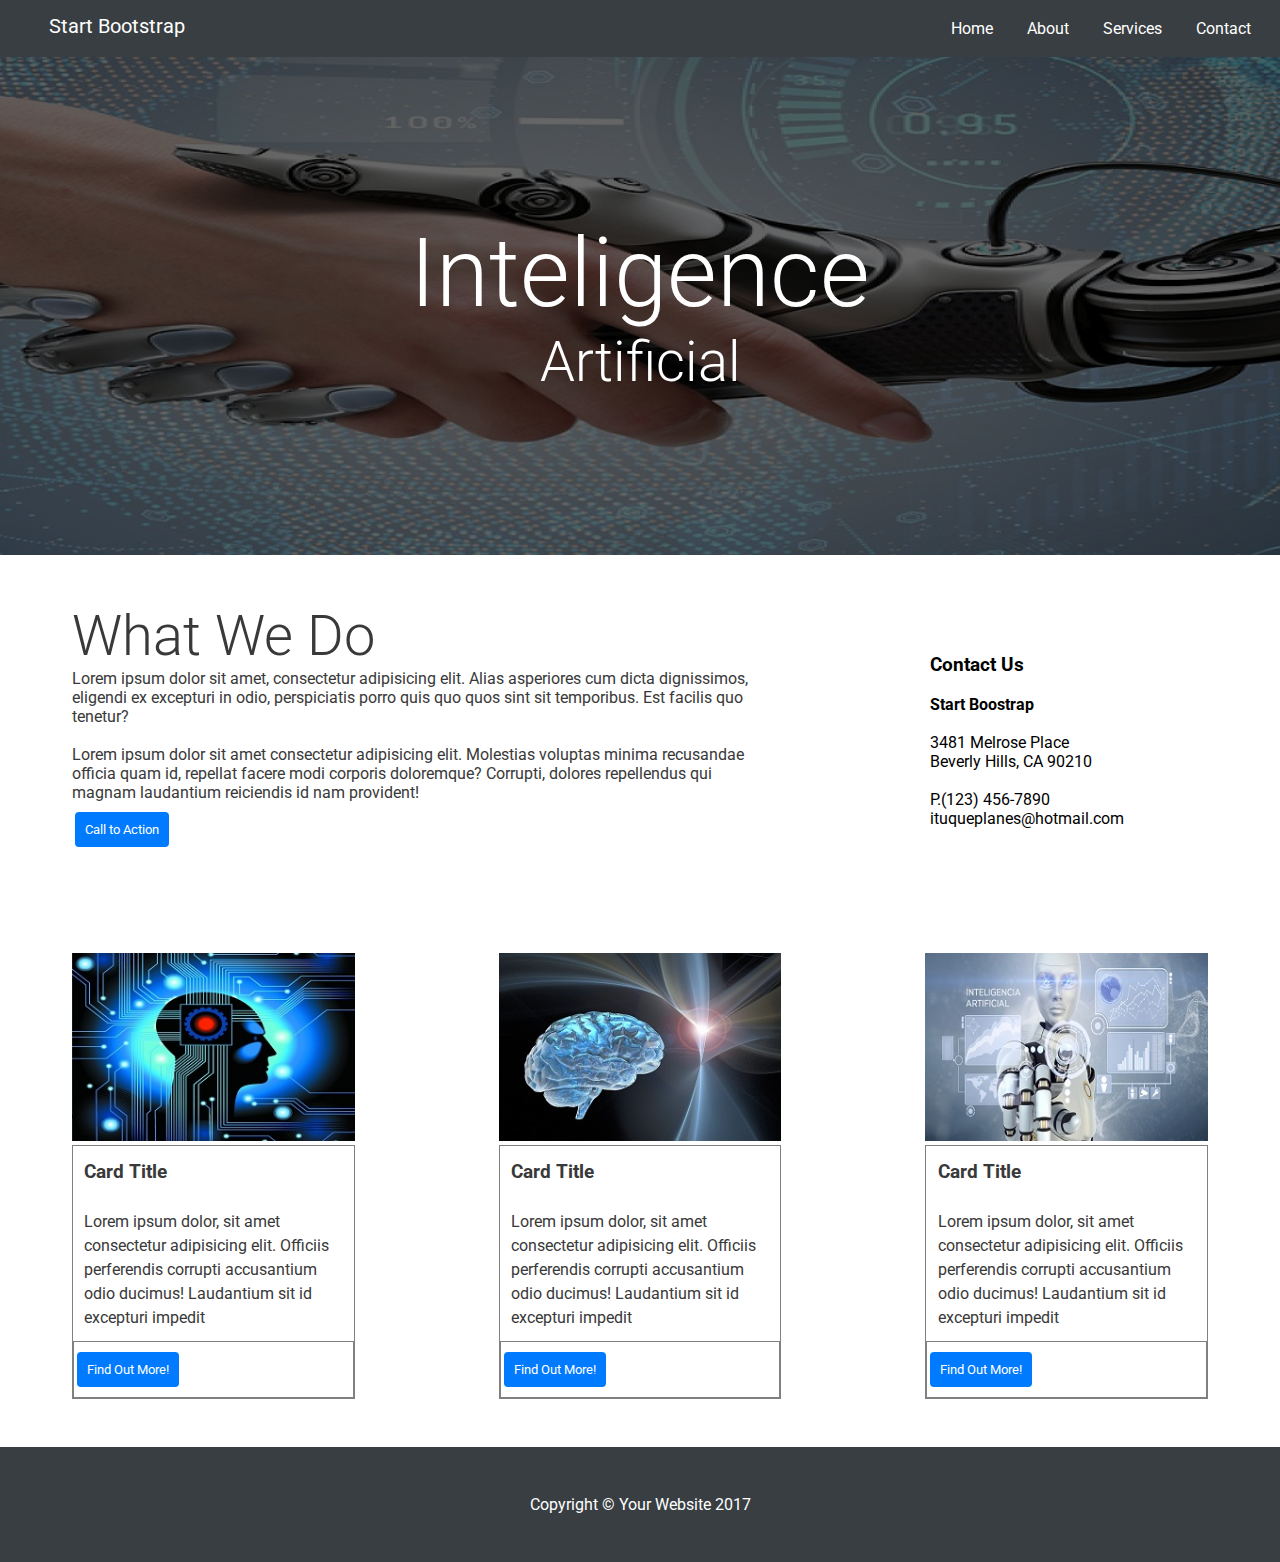
==== index.html @ 2b7523fc "Añadiendo actualizaciones web Responsive" ====
<!DOCTYPE html>
<html lang="en">
  <head>
    <meta charset="UTF-8">
    <meta name="viewport" content="width=device-width, initial-scale=1, maximum-scale=1">
    <meta http-equiv="X-UA-Compatible" content="ie=edge">
    <title>Proyecto Responsive</title>
    <link href="https://fonts.googleapis.com/css?family=Roboto:300,400" rel="stylesheet">
    <link rel="stylesheet" href="css/main.css">
  </head>
  <body>
    <header class="bg-reverse">
      <nav>
        <div class="nav-left">
          <a href="#">Start Bootstrap</a>
        </div>
        <div class="nav-right view-mobile">
          <a href="" class="main-hamburger"></a>
        </div>
        <ul class="nav-right view-desktop">
          <li><a href="#">Home</a></li>
          <li><a href="#">About</a></li>
          <li><a href="#">Services</a></li>
          <li><a href="#">Contact</a></li>
        </ul>
      </nav>
      <div class="bg-header text-center">
        <div class="overlay">
          <h1>Inteligence</h1>
          <h2>Artificial</h2>
        </div>
      </div>
    </header>
    <section>
      <div class="col-section txt-cont">
        <h2>What We Do</h2>
        <p>Lorem ipsum dolor sit amet, consectetur adipisicing elit. Alias asperiores cum dicta dignissimos, eligendi ex excepturi in odio, perspiciatis porro quis quo quos sint sit temporibus. Est facilis quo tenetur?</p>
        <br>
        <p> Lorem ipsum dolor sit amet consectetur adipisicing elit. Molestias voluptas minima recusandae officia quam id, repellat facere modi corporis doloremque? Corrupti, dolores repellendus qui magnam laudantium reiciendis id nam provident! </p>
        <button class="btn">Call to Action</button>
      </div>
         <div class="col-section section-date">
            <div class="contact" >
               <h3>Contact Us</h3> <br>
                   <a> <strong>Start Boostrap</strong></a> 
                      <br><br>
                        <p>3481 Melrose Place Beverly Hills, CA 90210 </p><br>
                        <p>P.(123) 456-7890</p>
                           <a href="http://">ituqueplanes@hotmail.com</a>                              
            </div>
        </div>
          </section>
          <section>
                  <div class="col-section">
                       <figure class="gallery-fig">
                          <img class="img" src="assets/images/galery_one.jpg" alt="Inteligencia Artificial">
                           <div class="cont-box-txt">
                            <div class="txt-box">
                            <h3>Card Title</h3> <br>
                              <p>Lorem ipsum dolor, sit amet consectetur adipisicing elit. Officiis perferendis corrupti accusantium odio ducimus! Laudantium sit id excepturi impedit</p>
                             </div>
                               <div class="button">
                                 <button class="btn">Find Out More!</button>
                              </div>
                          </div>
                        </figure>
                </div>
                <div class="col-section">
                  <figure class="gallery-fig">
                    <img class="img" src="assets/images/galery_two.jpg" alt="Inteligencia Artificial">
                    <div class="cont-box-txt">
                      <div class="txt-box">
                        <h3>Card Title</h3>
                        <br>
                        <p>Lorem ipsum dolor, sit amet consectetur adipisicing elit. Officiis perferendis corrupti accusantium odio ducimus!
                          Laudantium sit id excepturi impedit</p>
                      </div>
                      <div class="button">
                        <button class="btn">Find Out More!</button>
                      </div>
                    </div>
                  </figure>
                </div>
                <div  class="col-section">
                  <figure class="gallery-fig">
                    <img class="img" src="assets/images/galery_three.jpg" alt="Inteligencia Artificial">
                      <div class="cont-box-txt">
                        <div class="txt-box">
                         <h3>Card Title</h3> <br>
                           <p>Lorem ipsum dolor, sit amet consectetur adipisicing elit. Officiis perferendis corrupti accusantium odio ducimus! Laudantium sit id excepturi impedit</p>
                            </div>
                             <div class="button">
                             <button class="btn">Find Out More!</button>
                            </div>
                          </div>
                        </figure>
                </div>
        </section>
    <footer class="bg-reverse text-center">
      <p>Copyright &#169; Your Website 2017</p>
    </footer>
  </body>
</html>
---- css/main.css ----
/* menú hamburguesa */
.main-hamburger {
  position: absolute;
  top: 25px;
  right: 28px;
  height: 2px;
  width: 24px;
  background: #d0d0d0;
}

.main-hamburger::before, .main-hamburger::after {
  position: absolute;
  content: '';
  height: 2px;
  width: 24px;
  display: block;
  background: #d0d0d0;
}

.main-hamburger::before {
  top: -8px;
}

.main-hamburger::after {
  top: 8px;
}
/* fin de menú hamburguesa */

* {
  box-sizing: border-box;
  font-family: 'Roboto', sans-serif;
  margin: 0;
}

.bg-reverse {
  background-color: #383e42;
  color: #ffffff;
}

a {
  color: inherit;
  font-size: inherit;
  text-decoration: none;
}

nav {
  padding: 14px;
  overflow: hidden;
}

.nav-left {
  font-size: 1.25rem;
  float: left;
  padding-left: 35px;
}

.nav-right {
  float: right;
}

h1 {
  font-size: 6rem;
  font-weight: 300;
}

h2 {
  font-size: 3.5rem;
  font-weight: 300;
}

.text-center {
  text-align: center;
}

.bg-header {
  background-image: url("../assets/images/img_principal_one.jpg");
  background-repeat: no-repeat;
  background-size: cover;
  background-position: center center;
}

.overlay {/*contraste*/
  background: rgba(0, 0, 0, 0.6);
  padding: 5rem 0;
}

.txt-cont, figure {
  display: inline-block;
  color: #393939;
  padding: 3rem 4.5rem;
  display: inline-block;
  align-self: center;  
  width: 100%;
}

.text-rock p,.txt-box {
  line-height: 1.5;
}
.img{
width: 100%;
}

.gallery-fig{
  width: 100%;
}
footer {
  padding: 3rem;
}
.section-date {
padding: 3rem 4.5rem;
}
.col-section {
width: 100%;  
}
.txt-box{
display: inline-block;
margin: 4%;
}
.cont-box-txt{
border:1px solid gray;
padding: 0px;
}
.btn {
  background-color: #007bff; 
  padding: 10px;
  border-radius: 4px;
  outline: none;
  border: none;
  color: white;
  margin: 10px 3px;
}
.button{
border:1px solid gray;
width: 100%;
}
.position{
text-align: center;
}
.view-mobile {
  display: block;
}

.view-desktop {
  display: none;
}

/* estilos solo para desktop*/
ul li {
  display: inline-block;
  padding: 5px 15px;
}

@media (min-width: 768px) {
   .col-section {
    width: 65%;
    float: left;
    
  }
.section-date{
  display: inline-block;
   margin: 4% 0 0 2%;
   width: 25%;
  
}
  section {
    overflow: auto;
    display: flex;
  }
  .overlay {
    padding: 10rem 0;
  }
  
  .view-mobile {
    display: none;
  }
  
  .view-desktop {
    display: block;
  }
}
/*
@media (min-width: 1200px) {
  section{
    margin: 0 10rem;
  }
}*/
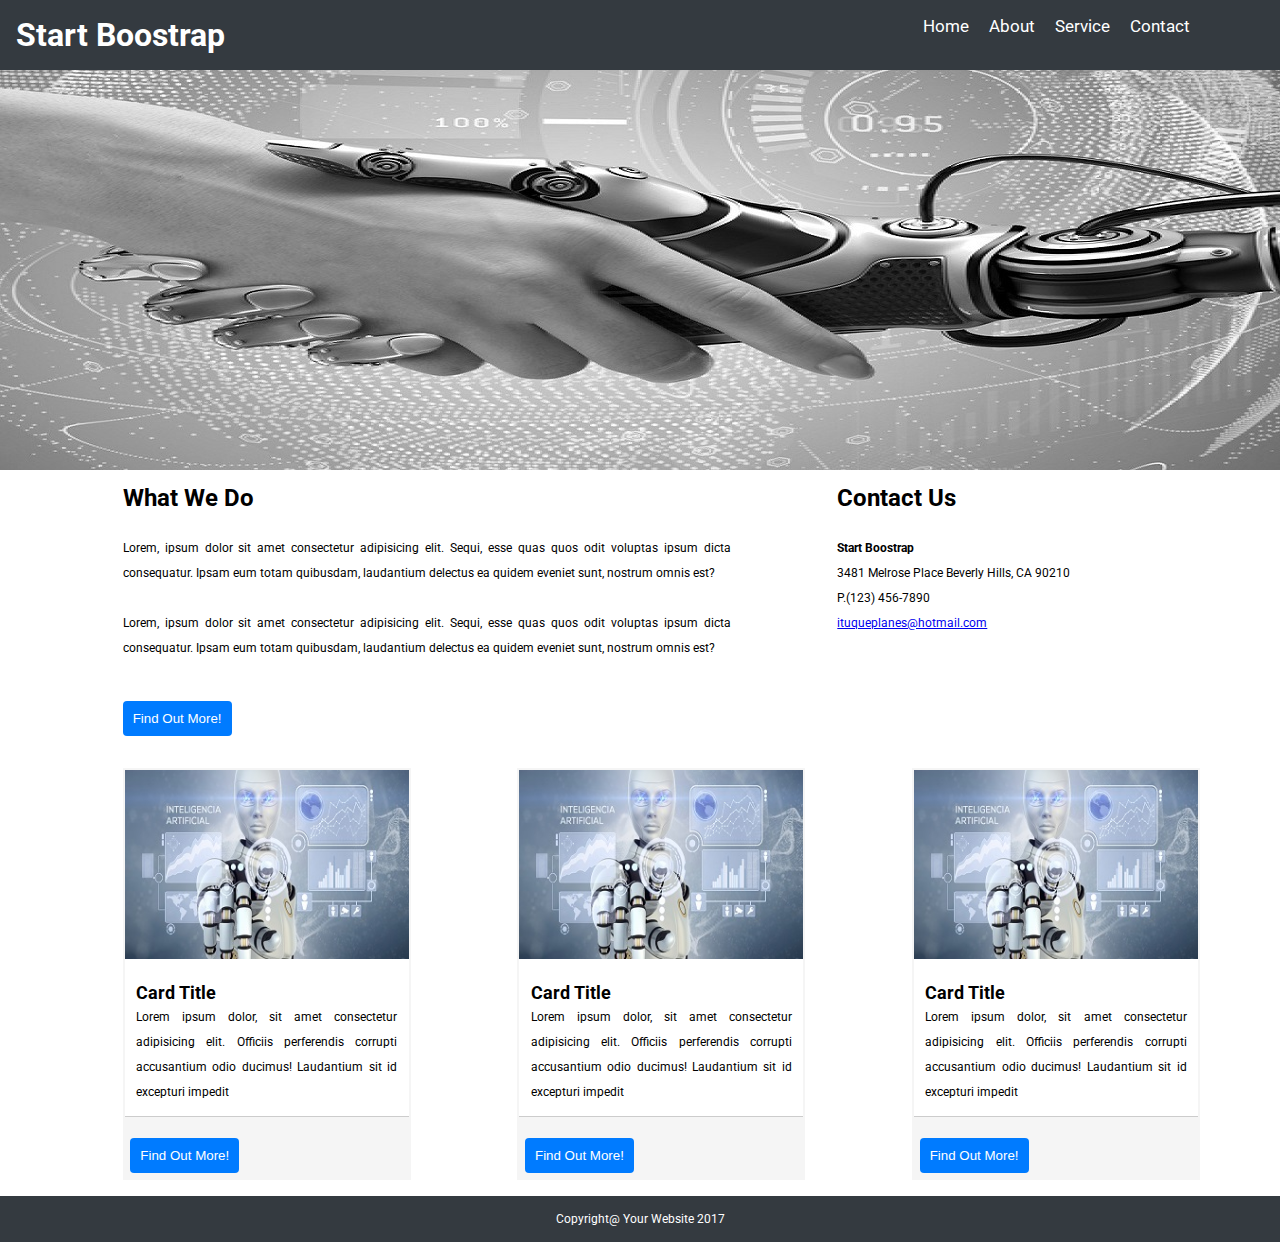
==== commit f9f797ae: "añadiendo actualizacion responsive con grillas" ====
--- a/index.html
+++ b/index.html
@@ -1,103 +1,126 @@
 <!DOCTYPE html>
 <html lang="en">
-  <head>
+
+<head>
     <meta charset="UTF-8">
     <meta name="viewport" content="width=device-width, initial-scale=1, maximum-scale=1">
+  <!--  <meta name="viewport" content="width=device-width, initial-scale=1.0">-->
     <meta http-equiv="X-UA-Compatible" content="ie=edge">
-    <title>Proyecto Responsive</title>
+    <link href="https://fonts.googleapis.com/css?family=Raleway" rel="stylesheet">
     <link href="https://fonts.googleapis.com/css?family=Roboto:300,400" rel="stylesheet">
-    <link rel="stylesheet" href="css/main.css">
-  </head>
-  <body>
-    <header class="bg-reverse">
-      <nav>
-        <div class="nav-left">
-          <a href="#">Start Bootstrap</a>
-        </div>
-        <div class="nav-right view-mobile">
-          <a href="" class="main-hamburger"></a>
-        </div>
-        <ul class="nav-right view-desktop">
-          <li><a href="#">Home</a></li>
-          <li><a href="#">About</a></li>
-          <li><a href="#">Services</a></li>
-          <li><a href="#">Contact</a></li>
-        </ul>
-      </nav>
-      <div class="bg-header text-center">
-        <div class="overlay">
-          <h1>Inteligence</h1>
-          <h2>Artificial</h2>
-        </div>
-      </div>
-    </header>
-    <section>
-      <div class="col-section txt-cont">
-        <h2>What We Do</h2>
-        <p>Lorem ipsum dolor sit amet, consectetur adipisicing elit. Alias asperiores cum dicta dignissimos, eligendi ex excepturi in odio, perspiciatis porro quis quo quos sint sit temporibus. Est facilis quo tenetur?</p>
-        <br>
-        <p> Lorem ipsum dolor sit amet consectetur adipisicing elit. Molestias voluptas minima recusandae officia quam id, repellat facere modi corporis doloremque? Corrupti, dolores repellendus qui magnam laudantium reiciendis id nam provident! </p>
-        <button class="btn">Call to Action</button>
-      </div>
-         <div class="col-section section-date">
-            <div class="contact" >
-               <h3>Contact Us</h3> <br>
-                   <a> <strong>Start Boostrap</strong></a> 
-                      <br><br>
-                        <p>3481 Melrose Place Beverly Hills, CA 90210 </p><br>
-                        <p>P.(123) 456-7890</p>
-                           <a href="http://">ituqueplanes@hotmail.com</a>                              
+    <link rel="stylesheet" href="assets/font-awesome/css/font-awesome.min.css">
+    <link rel="stylesheet" href="css/main-sin-gutter.css">
+    <link rel="stylesheet" href="css/maincongrill.css">
+    <title>Mi Pagina web</title>
+</head>
+
+<body>
+<nav>
+    <div class="container">
+        <div class="row">
+            <div class="col-xs-12 ">  
+                <div class="container-flex">                              
+                        <h1 class="title">Start Boostrap</h1> 
+                        <ul class="list">
+                            <li>Home</li>
+                            <li>About</li>
+                            <li>Service</li>
+                            <li>Contact</li>
+                        </ul>
+                            <span><i class="fa fa-bars" aria-hidden="true"></i></span>
+                        
+                </div>
+                        <figure class="imgPrincipal"></figure>
             </div>
         </div>
-          </section>
-          <section>
-                  <div class="col-section">
-                       <figure class="gallery-fig">
-                          <img class="img" src="assets/images/galery_one.jpg" alt="Inteligencia Artificial">
-                           <div class="cont-box-txt">
-                            <div class="txt-box">
-                            <h3>Card Title</h3> <br>
-                              <p>Lorem ipsum dolor, sit amet consectetur adipisicing elit. Officiis perferendis corrupti accusantium odio ducimus! Laudantium sit id excepturi impedit</p>
-                             </div>
-                               <div class="button">
-                                 <button class="btn">Find Out More!</button>
-                              </div>
-                          </div>
-                        </figure>
+    </div>
+</nav>
+<section>    
+<div class="container">
+    <div class="row">
+        <div class=" col-xs-offset-1 col-xs-10 col-sm-6 col-md-6">
+            <div class="container-flex1">
+                <h1> What We Do</h1> <br>
+                <p> Lorem, ipsum dolor sit amet consectetur adipisicing elit. Sequi, esse quas quos odit voluptas ipsum dicta consequatur. Ipsam eum totam quibusdam, laudantium delectus ea quidem eveniet sunt, nostrum omnis est? </p> 
+                <br>
+                <p> Lorem, ipsum dolor sit amet consectetur adipisicing elit. Sequi, esse quas quos odit voluptas ipsum dicta consequatur. Ipsam eum totam quibusdam, laudantium delectus ea quidem eveniet sunt, nostrum omnis est? </p> <br>
+                <div >
+                    <button class="btn">Find Out More!</button>
                 </div>
-                <div class="col-section">
-                  <figure class="gallery-fig">
-                    <img class="img" src="assets/images/galery_two.jpg" alt="Inteligencia Artificial">
-                    <div class="cont-box-txt">
-                      <div class="txt-box">
-                        <h3>Card Title</h3>
-                        <br>
-                        <p>Lorem ipsum dolor, sit amet consectetur adipisicing elit. Officiis perferendis corrupti accusantium odio ducimus!
-                          Laudantium sit id excepturi impedit</p>
-                      </div>
-                      <div class="button">
+            </div>                   
+        </div>
+        <div class=" col-xs-offset-1 col-xs-10 col-sm-3 col-md-3">
+            <div class="container-flex1 ">
+                <h1>Contact Us</h1><br>
+                <a><strong>Start Boostrap</strong></a><br>
+                <p>3481 Melrose Place Beverly Hills, CA 90210 </p>
+                <p>P.(123) 456-7890</p>
+                <a href="http://">ituqueplanes@hotmail.com</a>
+            </div>
+        </div>
+    </div>
+</div>
+</section>
+<section>
+    <div class="container">
+        <div class="row">
+            <div class="col-xs-offset-1 col-xs-10 col-sm-3 col-md-3">
+                <div class="container-flex1 cont-galery">
+                    <figure>
+                        <img class="galery" src="assets/images/galery_three.jpg" alt="">
+                    </figure>                                     
+                        <div class="txt-date">
+                            <h2>Card Title</h2>
+                            <p>Lorem ipsum dolor, sit amet consectetur adipisicing elit. Officiis perferendis corrupti accusantium odio ducimus! Laudantium sit id excepturi impedit</p>
+                        </div>
+                        <div class="button ">
+                            <button class="btn">Find Out More!</button>
+                        </div>                        
+                </div>
+            </div>            
+                <div class="col-xs-offset-1 col-xs-10 col-sm-3 col-md-3">
+                <div class="container-flex1 cont-galery">
+                    <figure>
+                        <img class="galery" src="assets/images/galery_three.jpg" alt="">
+                    </figure>
+                    <div class="txt-date">
+                        <h2>Card Title</h2>
+                        <p>Lorem ipsum dolor, sit amet consectetur adipisicing elit. Officiis perferendis corrupti accusantium odio
+                            ducimus! Laudantium sit id excepturi impedit</p>
+                    </div>
+                    <div class="button">
                         <button class="btn">Find Out More!</button>
-                      </div>
                     </div>
-                  </figure>
                 </div>
-                <div  class="col-section">
-                  <figure class="gallery-fig">
-                    <img class="img" src="assets/images/galery_three.jpg" alt="Inteligencia Artificial">
-                      <div class="cont-box-txt">
-                        <div class="txt-box">
-                         <h3>Card Title</h3> <br>
-                           <p>Lorem ipsum dolor, sit amet consectetur adipisicing elit. Officiis perferendis corrupti accusantium odio ducimus! Laudantium sit id excepturi impedit</p>
-                            </div>
-                             <div class="button">
-                             <button class="btn">Find Out More!</button>
-                            </div>
-                          </div>
-                        </figure>
+            </div>
+               <div class="col-xs-offset-1 col-xs-10 col-sm-3 col-md-3">
+                <div class="container-flex1 cont-galery">
+                    <figure>
+                        <img class="galery" src="assets/images/galery_three.jpg" alt="">
+                    </figure>
+                    <div class="txt-date">
+                        <h2>Card Title</h2>
+                        <p>Lorem ipsum dolor, sit amet consectetur adipisicing elit. Officiis perferendis corrupti accusantium odio
+                            ducimus! Laudantium sit id excepturi impedit</p>
+                    </div>
+                    <div class="button">
+                        <button class="btn">Find Out More!</button>
+                    </div>
                 </div>
-        </section>
-    <footer class="bg-reverse text-center">
-      <p>Copyright &#169; Your Website 2017</p>
-    </footer>
-  </body>
+            </div>
+        </div>
+    </div>
+</section>
+<footer>
+    <div class="container">
+        <div class="row">
+            <div class="col-xs-12">
+                <div class="container-flex footer">
+                    <p>Copyright@ Your Website 2017</p>
+                </div>
+            </div>
+        </div>
+    </div>
+</footer>
+</body>
 </html>--- a/css/main-sin-gutter.css
+++ b/css/main-sin-gutter.css
@@ -0,0 +1,341 @@
+/* Reset */
+
+* {
+  box-sizing: border-box;
+  margin: 0;
+  padding: 0;
+}
+
+/* Grid */
+
+.container {
+  width: 100%;
+ /* margin: 2% auto;*/
+  text-align: center;
+}
+
+.row:before,
+.row:after {
+  content: "";
+  display: table;
+}
+
+.row:after {
+  clear: both;
+}
+
+[class*="col-"] {  
+  float: left;
+  
+
+/*  margin-right: 2%;*/
+
+}
+/*.container {
+  margin: 0 auto;
+  max-width: 1366px;
+  width: 100%;
+}
+
+.row::after {
+  content: "";
+  display: table;
+  clear: both;
+}
+
+[class*='col-'] {
+  float: left;
+}
+*/
+.col-xs-1 {
+  width: 8.33333333%;
+}
+
+.col-xs-2 {
+  width: 16.66666667%;
+}
+
+.col-xs-3 {
+  width: 25%;
+}
+
+.col-xs-4 {
+  width: 33.33333333%;
+}
+
+.col-xs-5 {
+  width: 41.66666667%;
+}
+
+.col-xs-6 {
+  width: 50%;
+}
+
+.col-xs-7 {
+  width: 58.33333333%;
+}
+
+.col-xs-8 {
+  width: 66.66666667%;
+}
+
+.col-xs-9 {
+  width: 75%;
+}
+
+.col-xs-10 {
+  width: 83.33333333%;
+  
+}
+
+.col-xs-11 {
+  width: 91.66666667%;
+}
+
+.col-xs-12 {
+  width: 100%;
+}
+
+.col-xs-offset-1 {
+  margin-left: 8.33333333%;
+}
+
+.col-xs-offset-2 {
+  margin-left: 16.66666667%;
+}
+
+.col-xs-offset-3 {
+  margin-left: 25%;
+}
+
+.col-xs-offset-4 {
+  margin-left: 33.33333333%;
+}
+
+.col-xs-offset-5 {
+  margin-left: 41.66666667%;
+}
+
+.col-xs-offset-6 {
+  margin-left: 50%;
+}
+
+.col-xs-offset-7 {
+  margin-left: 58.33333333%;
+}
+
+.col-xs-offset-8 {
+  margin-left: 66.66666667%;
+}
+
+.col-xs-offset-9 {
+  margin-left: 75%;
+}
+
+.col-xs-offset-10 {
+  margin-left: 83.33333333%;
+}
+
+.col-xs-offset-11 {
+  margin-left: 91.66666667%;
+}
+
+.col-xs-offset-12 {
+  margin-left: 100%;
+}
+
+@media (min-width: 768px) {
+  .col-sm-1 {
+    width: 8.33333333%;
+  }
+  
+  .col-sm-2 {
+    width: 16.66666667%;
+  }
+  
+  .col-sm-3 {
+    width: 25%;
+  }
+  
+  .col-sm-4 {
+    width: 33.33333333%;
+  }
+  
+  .col-sm-5 {
+    width: 41.66666667%;
+  }
+  
+  .col-sm-6 {
+    width: 50%;
+  }
+  
+  .col-sm-7 {
+    width: 58.33333333%;
+  }
+  
+  .col-sm-8 {
+    width: 66.66666667%;
+  }
+  
+  .col-sm-9 {
+    width: 75%;
+  }
+  
+  .col-sm-10 {
+    width: 83.33333333%;
+  }
+  
+  .col-sm-11 {
+    width: 91.66666667%;
+  }
+  
+  .col-sm-12 {
+    width: 100%;
+  }
+
+  .col-sm-offset-1 {
+    margin-left: 8.33333333%;
+  }
+  
+  .col-sm-offset-2 {
+    margin-left: 16.66666667%;
+  }
+  
+  .col-sm-offset-3 {
+    margin-left: 25%;
+  }
+  
+  .col-sm-offset-4 {
+    margin-left: 33.33333333%;
+  }
+  
+  .col-sm-offset-5 {
+    margin-left: 41.66666667%;
+  }
+  
+  .col-sm-offset-6 {
+    margin-left: 50%;
+  }
+  
+  .col-sm-offset-7 {
+    margin-left: 58.33333333%;
+  }
+  
+  .col-sm-offset-8 {
+    margin-left: 66.66666667%;
+  }
+  
+  .col-sm-offset-9 {
+    margin-left: 75%;
+  }
+  
+  .col-sm-offset-10 {
+    margin-left: 83.33333333%;
+  }
+  
+  .col-sm-offset-11 {
+    margin-left: 91.66666667%;
+  }
+  
+  .col-sm-offset-12 {
+    margin-left: 100%;
+  }
+}
+
+@media (min-width: 992px) {
+  .col-md-1 {
+    width: 8.33333333%;
+  }
+
+  .col-md-2 {
+    width: 16.66666667%;
+  }
+
+  .col-md-3 {
+    width: 25%;
+  }
+
+  .col-md-4 {
+    width: 33.33333333%;
+  }
+
+  .col-md-5 {
+    width: 41.66666667%;
+  }
+
+  .col-md-6 {
+    width: 50%;
+  }
+
+  .col-md-7 {
+    width: 58.33333333%;
+  }
+
+  .col-md-8 {
+    width: 66.66666667%;
+  }
+
+  .col-md-9 {
+    width: 75%;
+  }
+
+  .col-md-10 {
+    width: 83.33333333%;
+  }
+
+  .col-md-11 {
+    width: 91.66666667%;
+  }
+
+  .col-md-12 {
+    width: 100%;
+  }
+
+  .col-md-offset-1 {
+    margin-left: 8.33333333%;
+  }
+  
+  .col-md-offset-2 {
+    margin-left: 16.66666667%;
+  }
+  
+  .col-md-offset-3 {
+    margin-left: 25%;
+  }
+  
+  .col-md-offset-4 {
+    margin-left: 33.33333333%;
+  }
+  
+  .col-md-offset-5 {
+    margin-left: 41.66666667%;
+  }
+  
+  .col-md-offset-6 {
+    margin-left: 50%;
+  }
+  
+  .col-md-offset-7 {
+    margin-left: 58.33333333%;
+  }
+  
+  .col-md-offset-8 {
+    margin-left: 66.66666667%;
+  }
+  
+  .col-md-offset-9 {
+    margin-left: 75%;
+  }
+  
+  .col-md-offset-10 {
+    margin-left: 83.33333333%;
+  }
+  
+  .col-md-offset-11 {
+    margin-left: 91.66666667%;
+  }
+  
+  .col-md-offset-12 {
+    margin-left: 100%;
+  }
+}
--- a/css/maincongrill.css
+++ b/css/maincongrill.css
@@ -0,0 +1,231 @@
+
+    * {
+    margin: 0;
+    padding: 0;
+    box-sizing: border-box;
+}
+
+body {
+        font-family: 'Roboto',sans-serif;
+        }
+
+.container-flex{
+display: flex;
+justify-content: space-between;
+background-color: #343a40;
+color: #ffffff;
+padding: 1rem;
+}
+.list{
+visibility: hidden;
+font-size: 8px;
+}
+
+.imgPrincipal {
+background-image: url('../assets/images/img_principal_one.jpg');
+filter: grayscale(100%);
+height: 400px;
+background-size: cover;
+background-position: center;
+ }
+.container-flex1{
+text-align: justify;
+line-height: 25px;
+font-size: 12px;
+margin:1rem;
+}
+
+.cont-galery{
+border:2px solid #ccc3;
+}
+.galery{
+width: 100%;
+}
+.txt-date{
+padding: 4%;
+}
+.btn {
+background-color: #007bff;
+margin-top: 15px;
+padding: 10px;
+border-radius: 4px;
+outline: none;
+border: none;
+color: white;  
+
+}
+.button {
+    height: auto;
+    width: 100%;
+    background-color: #ccc3;
+    border-top: 1px solid #cccccc;
+    padding: 2%;
+}
+.footer{
+font-size: 12px;
+justify-content: center;
+background-color: #343a40;
+width: 100%;
+}
+
+@media (min-width: 768px) {
+.col-xs-offset-1{
+margin-right:-2rem;
+}
+span i {
+    visibility: hidden;
+}
+.list {
+    visibility: visible;
+    display: inline-block;
+    font-size: 17px;
+    margin-left: 35%;
+}
+.list li {
+    float: left;
+    margin: 0 10px;
+    list-style: none;
+}
+    }
+
+@media (min-width: 992px) {
+.col-xs-offset-1 {
+    margin-right: -2rem;
+}
+.list {
+    visibility: visible;
+    display: inline-block;
+    font-size: 17px;
+    margin-left: 50%;
+}
+
+.list li {
+    float: left;
+    margin: 0 10px;
+    list-style: none;
+}
+
+
+
+
+    }
+/*
+    .title-right {
+        background-color: #343a40;
+        color: #ffffff;
+        text-align: left;
+    }
+
+    .main {
+        padding: 30px 30px;
+    }
+
+    .title {
+        display: inline-block;
+        margin: 0 50% 0% 5%;
+    }
+
+    .list li {
+        float: left;
+        margin: 0 10px;
+        list-style: none;
+    }
+
+    .list {
+        display: inline-block;
+    }
+
+    h1 {
+        font-size: 20px;
+    }
+
+    .img_nav {
+        filter: grayscale(100%);
+        height: 500px;
+        background-size: cover;
+        background-position: center;
+    }
+
+   
+    img {
+        width: 100%;
+    }
+
+    .gutters{
+    margin: 2em;
+    }
+
+
+    .box-text {
+        padding: 15px;
+    }
+
+    .box-text p {
+        margin: 10px auto;
+    }
+
+    .button {
+        height: auto;
+        width: 100%;
+        background-color: #ccc3;
+        border-top: 1px solid #cccccc;
+    }
+
+    .btn {
+        background-color: #007bff;
+        margin-top: 15px;
+        padding: 10px;
+        border-radius: 4px;
+        outline: none;
+        border: none;
+        color: white;
+        margin: 10px 15px;
+    }
+
+    .h2 {
+        text-align: center;
+        color: #ffffff;
+        margin-bottom: 30px;
+    }
+
+    footer {
+        padding: 50px;
+        width: 100%;
+        margin-top: 20px;
+        text-align: center;
+        background-color: #343a40;
+        color: white;
+        margin:0px;
+    }
+
+    .view-desktop {
+        display: block;
+    }
+
+    .view-tabled {
+        display: none;
+
+}
+   
+*/
+
+
+
+
+
+
+
+
+
+
+
+
+
+
+
+@media (min-width: 768px) {
+    .col-section {
+        width: 100%;
+        float: left;
+    }
+}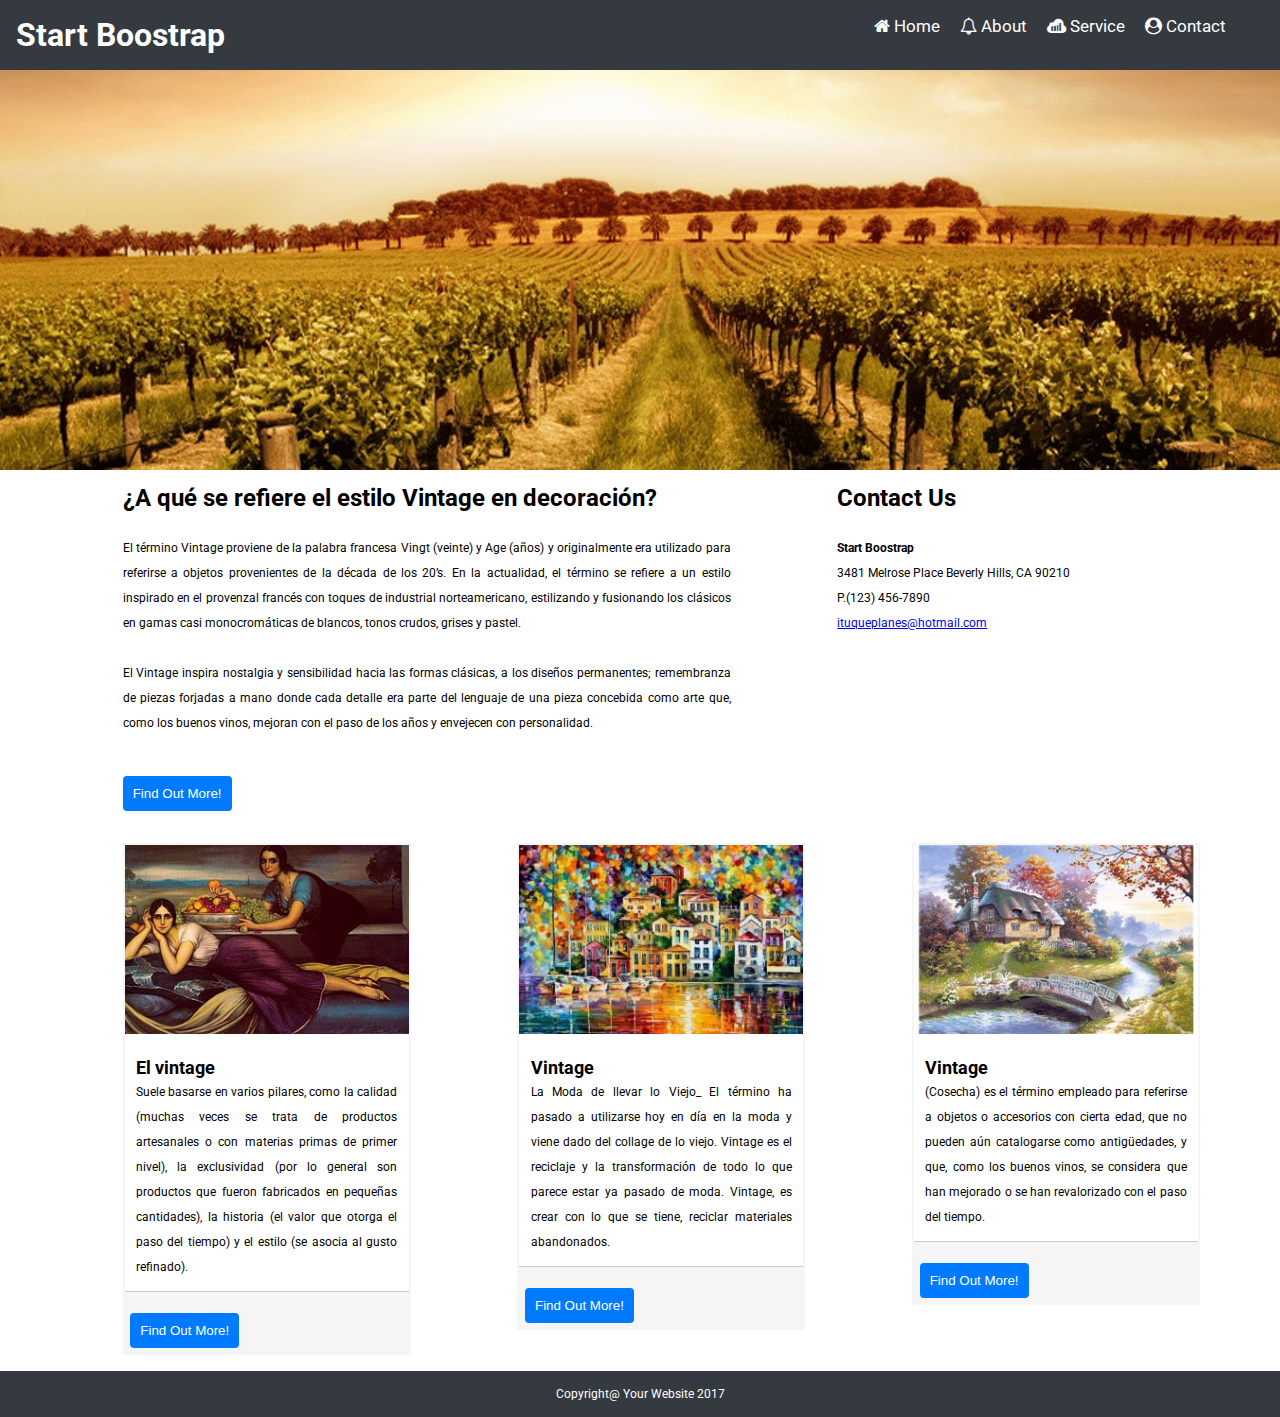
==== commit 74d24368: "Añadiendo actualizacion de texto en pagina" ====
--- a/index.html
+++ b/index.html
@@ -22,10 +22,10 @@
                 <div class="container-flex">                              
                         <h1 class="title">Start Boostrap</h1> 
                         <ul class="list">
-                            <li>Home</li>
-                            <li>About</li>
-                            <li>Service</li>
-                            <li>Contact</li>
+                            <li> <a href=""> <i class="fa fa-home" aria-hidden="true"> </i>  Home    </a> </li>
+                            <li> <a href=""> <i class="fa fa-bell-o" aria-hidden="true"></i> About   </a> </li>
+                            <li> <a href=""> <i class="fa fa-sellsy" aria-hidden="true"></i> Service </a> </li>
+                            <li> <a href=""> <i class="fa fa-user-circle" aria-hidden="true"></i>  Contact </a> </li>
                         </ul>
                             <span><i class="fa fa-bars" aria-hidden="true"></i></span>
                         
@@ -40,10 +40,10 @@
     <div class="row">
         <div class=" col-xs-offset-1 col-xs-10 col-sm-6 col-md-6">
             <div class="container-flex1">
-                <h1> What We Do</h1> <br>
-                <p> Lorem, ipsum dolor sit amet consectetur adipisicing elit. Sequi, esse quas quos odit voluptas ipsum dicta consequatur. Ipsam eum totam quibusdam, laudantium delectus ea quidem eveniet sunt, nostrum omnis est? </p> 
+                <h1>¿A qué se refiere el estilo Vintage en decoración?</h1> <br>
+                <p>El término Vintage proviene de la palabra francesa Vingt (veinte) y Age (años) y originalmente era utilizado para referirse a objetos provenientes de la década de los 20’s. En la actualidad, el término se refiere a un estilo inspirado en el provenzal francés con toques de industrial norteamericano, estilizando y fusionando los clásicos en gamas casi monocromáticas de blancos, tonos crudos, grises y pastel. </p> 
                 <br>
-                <p> Lorem, ipsum dolor sit amet consectetur adipisicing elit. Sequi, esse quas quos odit voluptas ipsum dicta consequatur. Ipsam eum totam quibusdam, laudantium delectus ea quidem eveniet sunt, nostrum omnis est? </p> <br>
+                <p>El Vintage inspira nostalgia y sensibilidad hacia las formas clásicas, a los diseños permanentes; remembranza de piezas forjadas a mano donde cada detalle era parte del lenguaje de una pieza concebida como arte que, como los buenos vinos, mejoran con el paso de los años y envejecen con personalidad. </p> <br>
                 <div >
                     <button class="btn">Find Out More!</button>
                 </div>
@@ -70,8 +70,8 @@
                         <img class="galery" src="assets/images/galery_three.jpg" alt="">
                     </figure>                                     
                         <div class="txt-date">
-                            <h2>Card Title</h2>
-                            <p>Lorem ipsum dolor, sit amet consectetur adipisicing elit. Officiis perferendis corrupti accusantium odio ducimus! Laudantium sit id excepturi impedit</p>
+                            <h2>El vintage</h2>
+                            <p> Suele basarse en varios pilares, como la calidad (muchas veces se trata de productos artesanales o con materias primas de primer nivel), la exclusividad (por lo general son productos que fueron fabricados en pequeñas cantidades), la historia (el valor que otorga el paso del tiempo) y el estilo (se asocia al gusto refinado).</p>
                         </div>
                         <div class="button ">
                             <button class="btn">Find Out More!</button>
@@ -81,12 +81,11 @@
                 <div class="col-xs-offset-1 col-xs-10 col-sm-3 col-md-3">
                 <div class="container-flex1 cont-galery">
                     <figure>
-                        <img class="galery" src="assets/images/galery_three.jpg" alt="">
+                        <img class="galery" src="assets/images/galery_one.jpg" alt="">
                     </figure>
                     <div class="txt-date">
-                        <h2>Card Title</h2>
-                        <p>Lorem ipsum dolor, sit amet consectetur adipisicing elit. Officiis perferendis corrupti accusantium odio
-                            ducimus! Laudantium sit id excepturi impedit</p>
+                        <h2>Vintage</h2>
+                        <p>La Moda de llevar lo Viejo_ El término ha pasado a utilizarse hoy en día en la moda y viene dado del collage de lo viejo. Vintage es el reciclaje y la transformación de todo lo que parece estar ya pasado de moda. Vintage, es crear con lo que se tiene, reciclar materiales abandonados.</p>
                     </div>
                     <div class="button">
                         <button class="btn">Find Out More!</button>
@@ -96,12 +95,11 @@
                <div class="col-xs-offset-1 col-xs-10 col-sm-3 col-md-3">
                 <div class="container-flex1 cont-galery">
                     <figure>
-                        <img class="galery" src="assets/images/galery_three.jpg" alt="">
+                        <img class="galery" src="assets/images/galery_two.jpg" alt="">
                     </figure>
                     <div class="txt-date">
-                        <h2>Card Title</h2>
-                        <p>Lorem ipsum dolor, sit amet consectetur adipisicing elit. Officiis perferendis corrupti accusantium odio
-                            ducimus! Laudantium sit id excepturi impedit</p>
+                        <h2>Vintage </h2>
+                        <p>(Cosecha) es el término empleado para referirse a objetos o accesorios con cierta edad, que no pueden aún catalogarse como antigüedades, y que, como los buenos vinos, se considera que han mejorado o se han revalorizado con el paso del tiempo.</p>
                     </div>
                     <div class="button">
                         <button class="btn">Find Out More!</button>
--- a/css/maincongrill.css
+++ b/css/maincongrill.css
@@ -23,7 +23,7 @@
 
 .imgPrincipal {
 background-image: url('../assets/images/img_principal_one.jpg');
-filter: grayscale(100%);
+/*filter: grayscale(100%);*/
 height: 400px;
 background-size: cover;
 background-position: center;
@@ -84,7 +84,12 @@
 .list li {
     float: left;
     margin: 0 10px;
-    list-style: none;
+    list-style: none; 
+}
+
+.list li a{
+text-decoration: none;
+color:white;
 }
     }
 
